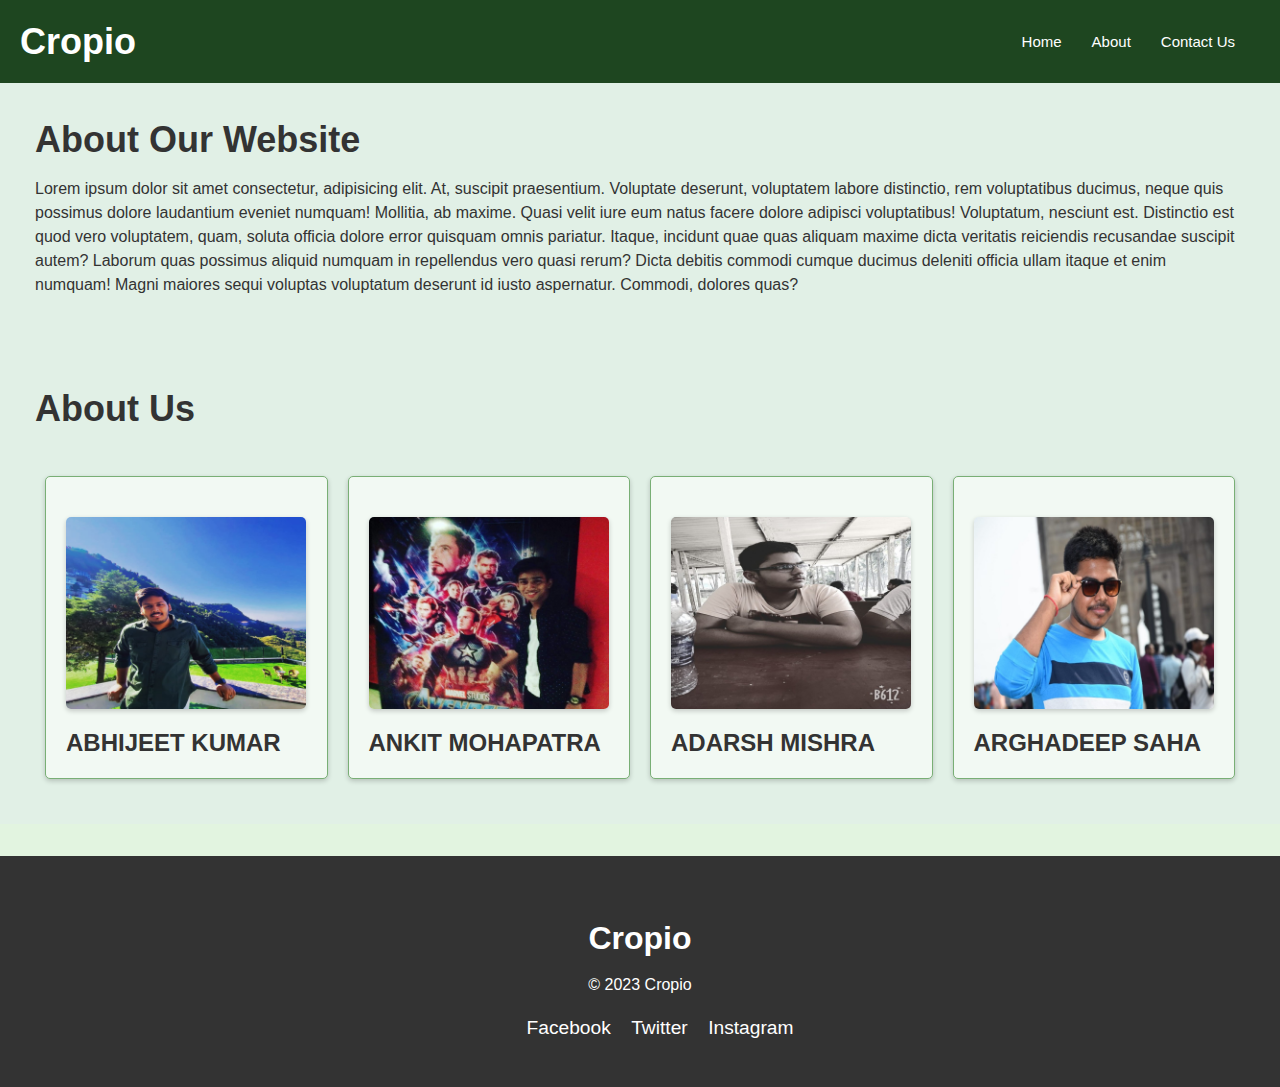
==== about.html @ 0d089882 "initial comit" ====
<!DOCTYPE html>
<html>
<head>
	<title>Cropio</title>
	<link rel="stylesheet" type="text/css" href="about.css">
    <link rel="icon" href="logo5.png" type="image/x-icon">
</head>
<body>
	<header>
		<h1>Cropio</h1>
		<nav>
			<ul>
				<li><a href="index.html"><small>Home</small></a></li>
				<li><a href="about.html"><small>About</small></a></li>
				<li><a href="contact.html"><small>Contact Us</small></a></li>
			</ul>
		</nav>
	</header>
	<main>
        <div class="container">
            <h1>About Our Website</h1>
            <p>Lorem ipsum dolor sit amet consectetur, adipisicing elit. At, suscipit praesentium. Voluptate deserunt, voluptatem labore distinctio, rem voluptatibus ducimus, neque quis possimus dolore laudantium eveniet numquam! Mollitia, ab maxime. Quasi velit iure eum natus facere dolore adipisci voluptatibus! Voluptatum, nesciunt est. Distinctio est quod vero voluptatem, quam, soluta officia dolore error quisquam omnis pariatur. Itaque, incidunt quae quas aliquam maxime dicta veritatis reiciendis recusandae suscipit autem? Laborum quas possimus aliquid numquam in repellendus vero quasi rerum? Dicta debitis commodi cumque ducimus deleniti officia ullam itaque et enim numquam! Magni maiores sequi voluptas voluptatum deserunt id iusto aspernatur. Commodi, dolores quas?</p>
        </div>
        <span class="container1">
            <h1>About Us</h1>
        </span>
		<div class="container">
			<div class="column">
				<img src="AbhijeetPhoto.png" alt="image">
				<h2>ABHIJEET KUMAR</h2>
			</div>
			<div class="column">
				<img src="Ankit.jpg" alt="image">
				<h2>ANKIT MOHAPATRA</h2>
			</div>
			<div class="column">
				<img src="Adarsh.jpg" alt="image">
				<h2>ADARSH MISHRA</h2>
			</div>
            <div class="column">
				<img src="ads.jpg" alt="image">
				<h2>ARGHADEEP SAHA</h2>
			</div>
		</div>
        <!-- <a href="calculate.html"><button type="submit">Calculate</button></a> -->
	</main>
    <footer>
		<div class="footer-container">
		<h3 class="footer-logo">Cropio</h3>
		<p>&copy; 2023 Cropio</p>
	    <ul class="footer-social">
		<li><a href="#">Facebook</a></li>
		<li><a href="#">Twitter</a></li>
		<li><a href="#">Instagram</a></li>
	  </ul>
	</footer>
</body>
</html>
---- about.css ----
/* General styles */
body {
    font-family: 'Segoe UI', Tahoma, Geneva, Verdana, sans-serif;
    color: #333;
    background-color: #e2f4e0;
    margin: 0;
    padding: 0;
  }
  
  h1,
  h2 {
    margin: 0;
    font-weight: bold;
  }
  
  h1 {
    font-size: 36px;
    line-height: 1.2;
    animation-name: bounce-in;
  animation-duration: 1s;
  animation-timing-function: ease-out;
  
  }
  
  h2 {
    font-size: 24px;
    line-height: 1.2;
  }
  
  p {
    line-height: 1.5;
    margin-bottom: 20px;
  }
  
  img {
    display: block;
    max-width: 100%;
    height: auto;
    margin: 20px 0;
    border-radius: 5px;
    box-shadow: 0 2px 5px rgba(0, 0, 0, 0.2);
  }
  
  /* Header styles */
  header {
    background-color: #1e4620;
    color: white;
    padding: 20px;
    display: flex;
    flex-direction: row;
    justify-content: space-between;
    align-items: center;
  }
  
  .logo {
    font-size: 32px;
    font-weight: bold;
  }
  
  nav ul {
    list-style-type: none;
    margin: 0;
    padding: 0;
    display: flex;
    flex-direction: row;
  }
  
  nav li {
    margin-right: 20px;
  }
  
  nav a {
    color: white;
    text-decoration: none;
    font-size: 18px;
    padding: 5px;
    border-radius: 5px;
    transition: background-color 0.2s ease-in-out;
  }
  
  nav a:hover {
    background-color: rgba(255, 255, 255, 0.1);
  }
  
  /* Container and column styles */
  .container {
    display: flex;
    flex-wrap: wrap;
    justify-content: space-between;
    padding: 35px;
    background-color: #e1f0e6;
  }
  .container1 {
    display: flex;
    flex-wrap: wrap;
    justify-content: space-between;
    padding: 35px;
    padding-bottom: 0px;
    background-color: #e1f0e6;
  }
  
  .column {
    flex: 1;
    margin: 10px;
    padding: 20px;
    border: 1px solid #79af75;
    border-radius: 5px;
    background-color: #f2f9f3;
    box-shadow: 0 2px 5px rgba(0, 0, 0, 0.2);
    text-align: justify;
    transition: transform 0.2s ease-in-out, box-shadow 0.2s ease-in-out;
  }
  
  .column:hover {
    transform: translateY(-5px);
    box-shadow: 0 10px 20px rgba(0, 0, 0, 0.2);
  }
  
  /* Animations */
  .logo,
  nav a {
    animation: fade-in 1s ease-out;
  }
  
  @keyframes fade-in {
    from {
      opacity: 0;
    }
    to {
      opacity: 1;
    }
  }
  
  .container {
    animation: slide-in 1s ease-out;
  }
  
  @keyframes slide-in {
    from {
      transform: translateX(-100px);
      opacity: 0;
    }
    to {
      transform: translateX(0);
      opacity: 1;
    }
  }
  
  .column {
    animation: fade-up 0.5s ease-out;
  }
  
  @keyframes fade-up {
    from {
      opacity: 0;
      transform: translateY(10px);
    }
    to {
      opacity: 1;
      transform:
      translateY(0);
    }
    }
    .animate-up {
        opacity: 0;
        animation: fade-up 0.5s ease-in-out;
        animation-fill-mode: forwards;
        }
        @keyframes bounce-in {
            0% {
              opacity: 0;
              transform: translateY(-500px) scale(0.5);
            }
            60% {
              opacity: 1;
              transform: translateY(0) scale(1.2);
            }
            80% {
              transform: translateY(0) scale(0.9);
            }
            100% {
              transform: translateY(0) scale(1);
            }
        }
        button {
          border: none;
          background-color: #4CAF50;
          color: #fff;
          padding: 1rem 2rem;
          border-radius: 4px;
          cursor: pointer;
          transition: background-color 0.3s;
          font-size: 1rem;
          font-weight: bold;
      }
      
      button:hover {
          background-color: #3E8E41;
      }
      
      button[type="submit"] {
        display: block;
        margin: 0 auto;
      }
  
      footer {
        background-color: #333;
        color: #fff;
        padding: 2rem;
        text-align: center;
        margin-top: 2rem;
        }
        
        .footer-logo {
        font-size: 2rem;
        font-weight: bold;
        margin-bottom: 1rem;
        }
        
        .footer-social {
        margin-top: 1rem;
        }
        
        .footer-social li {
        display: inline-block;
        margin-right: 1rem;
        }
        
        .footer-social li:last-of-type {
        margin-right: 0;
        }
        
        .footer-social li a {
        color: #fff;
        font-size: 1.2rem;
        transition: color 0.3s;
        }
        
        .footer-social li a:hover {
        color: #4CAF50;
        }
        a{
          text-decoration: none;
        }
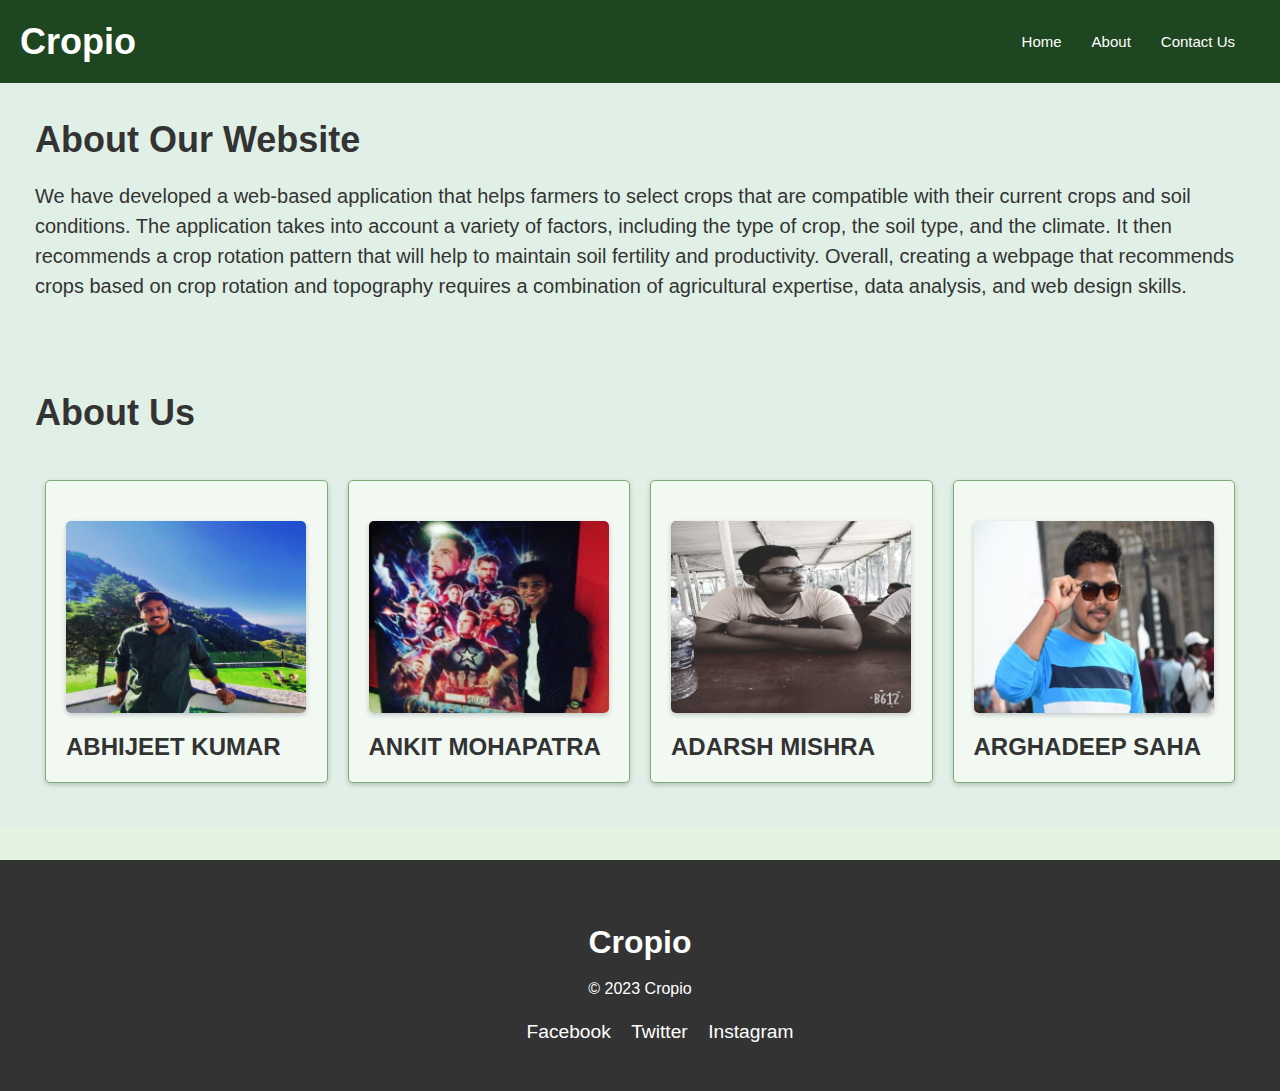
==== commit d5abea2a: "Update about.html" ====
--- a/about.html
+++ b/about.html
@@ -19,7 +19,11 @@
 	<main>
         <div class="container">
             <h1>About Our Website</h1>
-            <p>Lorem ipsum dolor sit amet consectetur, adipisicing elit. At, suscipit praesentium. Voluptate deserunt, voluptatem labore distinctio, rem voluptatibus ducimus, neque quis possimus dolore laudantium eveniet numquam! Mollitia, ab maxime. Quasi velit iure eum natus facere dolore adipisci voluptatibus! Voluptatum, nesciunt est. Distinctio est quod vero voluptatem, quam, soluta officia dolore error quisquam omnis pariatur. Itaque, incidunt quae quas aliquam maxime dicta veritatis reiciendis recusandae suscipit autem? Laborum quas possimus aliquid numquam in repellendus vero quasi rerum? Dicta debitis commodi cumque ducimus deleniti officia ullam itaque et enim numquam! Magni maiores sequi voluptas voluptatum deserunt id iusto aspernatur. Commodi, dolores quas?</p>
+        <p style="font-size: 20px">We have developed a web-based application that helps farmers to select crops that are compatible with their current crops and soil conditions.
+			The application takes into account a variety of factors, including the type of crop, the soil type, and the climate. 
+			It then recommends a crop rotation pattern that will help to maintain soil fertility and productivity.
+			Overall, creating a webpage that recommends crops based on crop rotation and topography requires a combination of agricultural expertise, data analysis, and web design skills.
+		</p>
         </div>
         <span class="container1">
             <h1>About Us</h1>
@@ -55,4 +59,4 @@
 	  </ul>
 	</footer>
 </body>
-</html>+</html>
